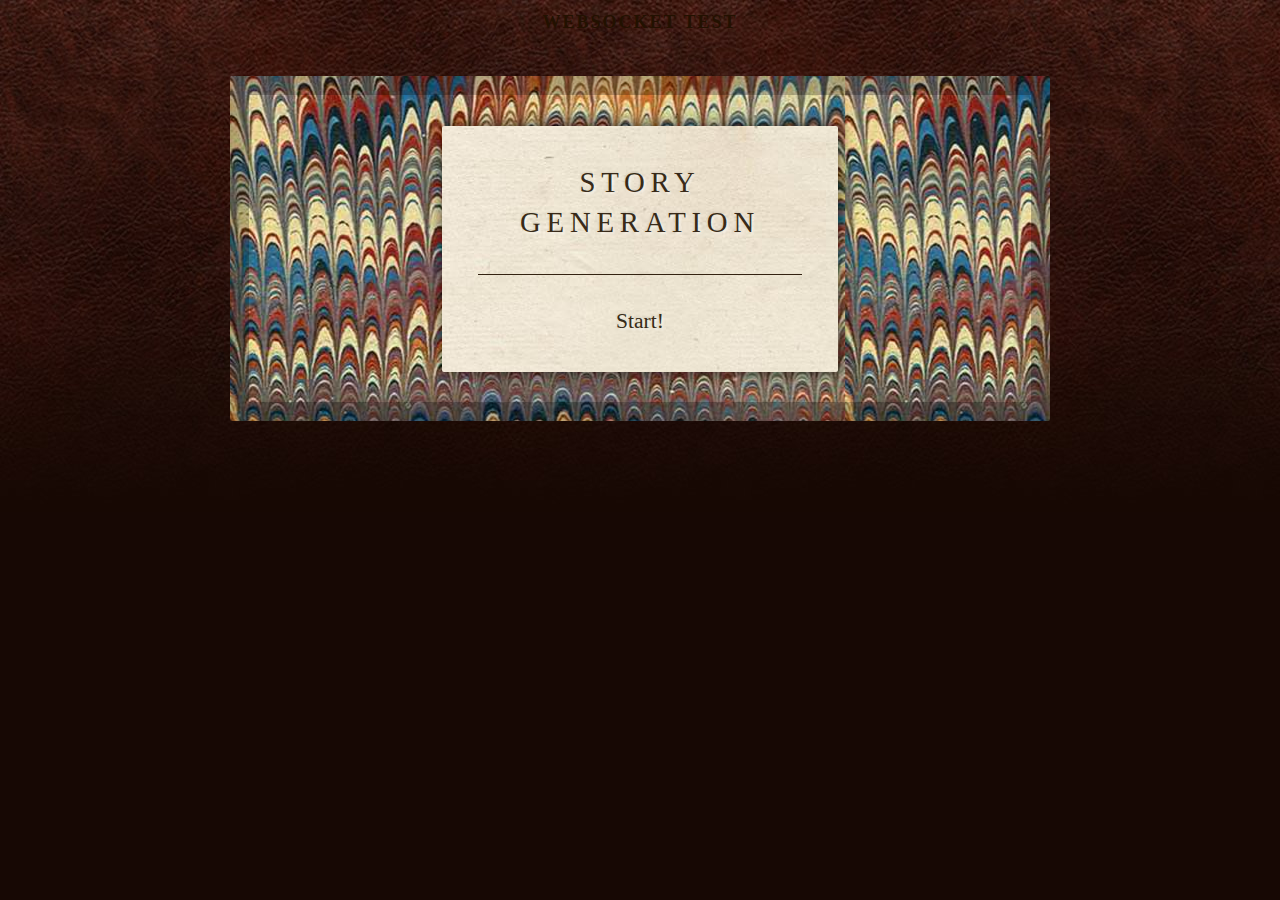
==== Undum-Client/Undum/undum-master/games/MyUndum.html @ 2d0ea7fe "Initial Commit" ====
<!DOCTYPE HTML>
<html lang="en">
  <head>
    <meta charset="utf-8">
    <!-- Game Title: edit this -->
    <title>Story Generation</title>
    <h1>WebSocket test</h1>
    	<script src="media/games/tutorial/index.js"></script>
    <!-- End of Game Title -->

    <!-- Remove this if you don't use the Tangerine font in your
         stylesheet -->
    <link href='http://fonts.googleapis.com/css?family=Tangerine'
          rel='stylesheet' type='text/css'>

    <!-- This is your game's stylesheet, modify it if you like. -->
    <link media="screen"
          rel="stylesheet" href="media/css/undum.css">

    <!-- Suppport for mobile devices. -->
    <meta name="viewport" content="user-scalable=no, width=device-width">
    <link rel="apple-touch-icon" href="media/img/iphone/icon.png">
    <link rel="apple-touch-startup-image" href="media/img/iphone/splash.png">
    <meta name="apple-mobile-web-app-capable" content="yes">
    <meta name="apple-mobile-web-app-status-bar-style" content="black">
    <!--[if !IE]>-->
    <link media="only screen and (max-width: 640px)"
          rel="stylesheet" type="text/css" href="media/css/undum-mobile.css">
    <!--<![endif]-->

  </head>
  <body>
    <!-- This isn't needed and isn't visible in desktop versions,
         because we can display the character information and the
         tools onscreen all the time. -->
    <div id="toolbar">
      <!-- Set this to be a small version of the title, for the
           toolbar on mobile devices. -->
      <h1>Undum</h1>
      <div class="nav">
        <a href="#" class="button" id="menu-button">Menu</a>
      </div>
    </div>
    <ul id="menu">
      <li><a href="#title, #content_wrapper">Story</a></li>
      <li><a href="#character_panel">Character</a></li>
      <li><a href="#info_panel">Info</a></li>
    </ul>

    <div id="page">

      <div id="tools_wrapper">

      </div> <!-- End of div.tools_wrapper -->

      <div id="mid_panel">
        <div id="title">
          <div class="label">
            <!-- Game Title: edit this -->
            <h1>Story Generation</h1>
            <h2>Start!</h2>
            <!-- End of Game Title -->

            <noscript><p class="noscript_message">This game requires 
              Javascript.</p></noscript>
            <!-- <p class="click_message">click to begin</p> -->
          </div>
        </div>

        <div id="content_wrapper">
          <div id="content">
          </div>
          <a name="end_of_content"></a>
        </div>

        <div id="legal">
          <!-- Your Copyright: edit this -->
          <p>Content and additional software and design &copy; 2010 IDM.</p>
          <!-- End of Your Copyright -->

          <!-- This Copyright line must remain in your final file. -->
          <p>
            Parts of the software and design &copy; 2010 IDM. Undum is
            available
            <a href="http://github.com/idmillington/undum">here</a>.
            Derivative works must include this copyright line and link.
          </p>
        </div>
      </div>
    </div> <!-- End of div.page -->

    <!-- Holds UI elements that will be cloned and placed in the main
         page. This block itself is always hidden. -->
    <div id="ui_library">
      <div id="quality" class="quality">
        <span class="name" data-attr="name"></span>
        <span class="value" data-attr="value"></span>
      </div>

      <div id="quality_group" class="quality_group">
        <h2 data-attr="title"></h2>
        <div class="qualities_in_group">
        </div>
      </div>

      <div id="progress_bar" class="progress_bar">
        <span class="name" data-attr="name"></span>
        <span class="value" data-attr="value"></span>
        <div class="progress_bar_track">
          <div class="progress_bar_color" data-attr="width">
          </div>
        </div>
        <span class="left_label" data-attr="left_label"></span>
        <span class="right_label" data-attr="right_label"></span>
      </div>

      <hr id="turn_separator">
    </div>

    <!-- You don't need to have this block here, but it is defined in
         the CSS file as hidden, so it is a good spot to hide content
         you want to load from your game code. See the
         tutorial.game.js file for details of how this is used. -->
    <div id="content_library">
      <div id="s_rooms">
        <h1>Situations</h1>
        <h1>WebSocket test</h1>
        <script src="index.js"></script>
        <p>
          In Undum, all interaction takes place in a situation. You
          can think of it either as a 'Room' in traditional
          interactive fiction (although it is less flexible than
          that), or as a 'Page' in a Choose Your Own Adventure book
          (though it is more = than that). At any point in
          time, the character is in exactly one situation, and that
          situation is responsible for everything that happens to
          them. Situations are chunks of code that generate the output
          you are reading here. For example, this text was generated
          by the <em>enter</em> method of the first situation.
        </p>
        <p class='transient'>
          Lets <a href='todo'>move on again</a>.
        </p>
      </div>

      <div id="s_saving">
        <h1>Saving and Loading</h1>
        <p>The only piece of the UI we haven't talked about is the
          'Save' and 'Erase' buttons on the left panel. These are only
          visible if your browser supports client-side data
          storage. Clicking 'Save' stores your game, so you can pick
          it up again later. There is currently no 'Load' button, the
          game loads when the page loads. There is also no way to save
          multiple games, and select which one you want to play. These
          are both things I'd like to change in the future.
        </p>
        <p>
          Potentially your game could generate huge amounts of
          text. And that would be difficult to store client side
          (there are unpredictable limits), especially when we move
          towards having multiple save files. So instead Undum saves
          your character as the list of links you clicked. Loading a
          save-file consists of playing through your game again,
          quickly. This is a beneficial approach for debugging too. It
          means when you're polishing and correcting typos, you can
          save and load the game and scroll through the transcript to
          see your corrections. If we saved the text, your save file
          would have the error in it and you'd have to manually replay
          the game to see the correction.
        </p>
        <p class='transient'>
          Time for the <a href='last'>last section</a>.
        </p>
      </div>
      <div id="rate_cur_page">
          <p class="transient">
          <h1>Rate this page</h1>
    	  <!--The radio button to rate the current page-->
    	  <FORM NAME=f1>
            <input type="radio" name="rating" value= 7>7(excellent)
            <br><input type="radio" name="rating" value= 6>6(very good)
            <br><input type="radio" name="rating" value= 5>5(good)
            <br><input type="radio" name="rating" value= 4>4(just okay)
            
            
            <br><input type="radio" name="rating" value= 3>3(no feeling)
            <br><input type="radio" name="rating" value= 2>2(a little bad)
            <br><input type="radio" name="rating" value= 1>1(bad)
            <br><input type="radio" name="rating" value= 0>0(unacceptable)
            
          </FORM>
		  <!--input type="submit" id="submit" onClick = GetSelectedItem()><a href="progress">choose file</a-->
          <div class='buttons'>
              <button id="submit">Submit</button>
          </div>
        </p>
    </div>
    <div id="rate_option">
        <li>
        <!--The radio button to rate the option-->
        <FORM NAME=f2>
            <b>Rate this option</b>
            <!--input type="radio" name="rating" value= 4>4(excellent)
            <input type="radio" name="rating" value= 3>3(good)
            <input type="radio" name="rating" value= 2>2(no feeling)
            <input type="radio" name="rating" value= 1>1(bad)
            <input type="radio" name="rating" value= 0>0(unacceptable)-->
            <input type="radio" name="rating" value= 4>4(excellent)
            <input type="radio" name="rating" value= 3>3
            <input type="radio" name="rating" value= 2>2
            <input type="radio" name="rating" value= 1>1
            <input type="radio" name="rating" value= 0>0(unacceptable)
        </FORM>
        </li>
    </div>


    <!-- Load the libraries we depend on -->
    <script type="text/javascript" src="media/js/jquery-1.4.2.min.js"></script>
    <script type="text/javascript" src="media/js/undum.js"></script>

    <!-- Change the name of this file. It is your main game file. -->
    <script type="text/javascript"
            src="media/games/tutorial/MyUndum.js"></script>
  </body>
</html>
---- Undum-Client/Undum/undum-master/games/media/css/undum.css ----
body {
    background: #170804 url("../img/page_bg.jpg") repeat-x left top;
    font-family: Palatino, Times, "Times New Roman", serif;
    font-size: 18px;
    line-height: 1.6em;
    background-attachment: fixed;
    overflow-y: scroll;
}

/* Basic structure */
#page {
    margin: 0 auto;
    position: relative;
}
#mid_panel {
    margin: 0 10.5em;
}

/* The title block */
#title, #title .label, #content, .tools {
    border-radius: 2px;
    -moz-border-radius: 2px;
    -webkit-border-radius: 2px;
}
#title {
    max-width: 40em;
    background: #e6e6c6 url("../img/title_bg.jpg") repeat -1.1em -1.1em;
    margin: 2.2em auto 1.1em auto;
    padding: 1.7em;
    border: 1.1em solid rgba(0,0,0,0.25);
    cursor: pointer; /* Until we click to start. */
}
#title .label {
    overflow: hidden;
    background: #e6e6c6 url("../img/text_bg.jpg") repeat left top;
    padding: 2.0em;
    margin: auto;
    max-width: 18em;
    -moz-box-shadow: 0 0 16px rgba(0,0,0,0.75);
    -webkit-box-shadow: 0 0 16px rgba(0,0,0,0.75);
    box-shadow: 0 0 16px rgba(0,0,0,0.75);
    position: relative;
}
#title h1 {
    font-size: 1.6em;
    line-height: 1.4em;
    letter-spacing: 0.2em;
    font-weight: normal;
    padding-bottom: 1.1em;
    border-bottom: 1px solid #321;
}
#title h2 {
    font-size: 1.2em;
    font-weight: normal;
    text-align: center;
    margin: 1.1em 0 0 0;
}
#title h3 {
    font-size: 1.0em;
    font-weight: normal;
    text-align: center;
    margin: 1.1em 0 0 0;
}
#title h1, #title h2, #title h3 {
    color: rgba(33,17,0,0.9);
    text-shadow: rgba(255,255,255,0.5) 2px 2px 2px,
    rgba(0,0,0,0.1) -1px -1px 2px;
}
#title h1 span.fancy {
    font-size: 2.5em;
    line-height: 0;
    font-family: Tangerine, Palatino, Times, "Times New Roman", serif;
    font-style: italic;
    margin: 0 -0.2em;
}
#title .click_message {
    display: none;
    left: 0;
    right: 0;
    bottom: 0;
    position: absolute;
    font-size: 0.9em;
    font-style: italic;
    text-align: center;
    color: #987;
}
#title .noscript_message {
    left: 0;
    right: 0;
    bottom: 0;
    position: absolute;
    font-size: 0.9em;
    font-style: italic;
    text-align: center;
    color: #943;
}

/* Main content */
#content_wrapper {
    max-width: 40em;
    position: relative;
    background: #e6e6c6 url("../img/text_bg.jpg") repeat left top;
    margin: 0.6em auto 1.1em auto;
    padding: 2.8em;
    display: none; /* Shown by Javascript */
    overflow: auto;
}
span.drop + p {
    text-indent: -0.4em;
}
p {
    margin: 0;
    transition: text-indent 0.25s ease;
    -moz-transition: text-indent 0.25s ease;
    -webkit-transition: text-indent 0.25s ease;
}
hr {
    border: none;
    background-color: rgba(0,0,0,0.25);
    margin: -1px 0 -1px -2.8em;
    width: 1.1em;
    height: 2px;
}
p + p, p + img + p, p + hr + p {
    text-indent: 1.6em;
}
#content h1 + p:first-line,
#content h1 + img + p:first-line {
    font-weight: bold;
    color: rgba(0,0,0,0.85);
}
#content h1 + p:first-letter,
#content h1 + img + p:first-letter {
    position: relative;
    padding-top: 0.1em;
    display: block;
    float: left;
    font-weight: normal;
    font-size: 3.2em;
    line-height: 0.8em;
    color: #210;
}
ul {
    margin: 0;
    padding: 0 0 0 1em;
}
ul.options {
    border: 2px solid #876;
    padding: 0;
    margin-bottom: 0.7em;
    list-style-type: none;
    border-radius: 4px;
    -moz-border-radius: 4px;
    -webkit-border-radius: 4px;
}
ul.options li {
    border-bottom: 1px solid #876;
    padding: 0.5em;
}
ul.options li:hover {
    background-color: rgba(153,136,119,0.2);
    cursor: pointer;
}
ul.options li:last-child {
    border-bottom: none;
}

h1 {
    font-size: 1.0em;
    text-transform: uppercase;
    letter-spacing: 2px;
    margin: 2.3em 0 1.1em 0;
    color: #210;
    text-align: center;
}
h1:first-child {
    margin-top: 0;
}
a {
    color: #900;
    text-decoration: none;
    border-bottom: 1px solid transparent;
}
a.raw {
    padding-right: 14px;
    background: transparent url("../img/external_link.png") no-repeat right 4px;
}
a:hover {
    border-bottom: 1px dotted #900;
}

img.float_right {
    float: right;
    margin: 1.1em 0 1.1em 1.1em;
}
img.float_left {
    float: left;
    margin: 1.1em 1.1em 1.1em 0;
}

#toolbar {
    display: none;
}

#tools_wrapper {
    position: fixed;
    max-width: 56em;
    top: 2.2em;
    left: 0.4em;
    right: 0.4em;
    margin: 0 auto;
    display: none; /* Shown by Javascript */
}
.tools {
    padding: 0.6em;
    width: 8.9em;
    background: #cec3ae url("../img/tools_bg.jpg") repeat left top;
    position: absolute;
}
.tools p {
    font-size: 0.95em;
    line-height: 1.5em;
}
.tools.left {
    left: 0;
}
.tools.right {
    right: 0;
}
.tools h1 {
    font-size: 1.0em;
    font-weight: normal;
    border-bottom: 1px solid #321;
    margin-bottom: 0.6em;
}
.buttons {
    padding-top: 0.6em;
    margin-top: 0.6em;
    border-top: 1px solid #321;
    text-align: center;
}
.buttons button {
    font-size: 0.8em;
    background: #876;
    color: #e6e6c6;
    border: none;
    padding: 0.3em 1.0em;
    cursor: pointer;
    border-radius: 4px;
    -moz-border-radius: 4px;
    -webkit-border-radius: 4px;
}
.buttons button:hover {
    background: #987;
}
.buttons button + button {
    margin-left: 0.3em;
}
.buttons button[disabled], .buttons button[disabled]:hover {
    background: #ba9;
    color: #dcb;
    cursor: default;
}

#legal {
    max-width: 40em;
    color: #654;
    margin: 1em auto 0 auto;
    padding-bottom: 2.2em;
    display: none; /* Shown by Javascript */
}
#legal p {
    font-size: 0.7em;
    line-height: 1.3em;
    margin-bottom: 0.5em;
}
#legal p + p {
    text-indent: 0;
}

#character {
    font-size: 1.0em;
    line-height: 1.4em;
}
#qualities .quality, #character_text {
    position: relative;
    clear: both;
    overflow: hidden;
    margin: 0 -0.25em;
    padding: 0 0.25em;
}
#character_text {
    margin-bottom: 0.6em;
}
#character_text_content {
    position: relative;
    z-index: 100;
}
#qualities span {
    position: relative;
    z-index: 100;
}
#qualities span.name {
    float: left;
}
#qualities span.value {
    float: right;
}
.highlight {
    background: rgba(255, 255, 0, 0.75);
    position: absolute;
    left: -4px;
    right: -4px;
    top: 0;
    bottom: 0;
}
#qualities h2 {
    margin: 0.5em 0 0.25em 0;
    font-size: 1.0em;
    border-bottom: 1px solid #321;
}

.progress_bar {
    position: relative;
    overflow: hidden;
    margin: 0.6em 0;
}
.progress_bar_track {
    z-index: 100;
    background: rgba(255,255,255,0.25);
    border: 2px solid #876;
    height: 0.75em;
    width: 27.7em;
    clear: both;
    border-radius: 4px;
    -moz-border-radius: 4px;
    -webkit-border-radius: 4px;
}
.progress_bar_color {
    background: #987;
    width: 0;
    height: 0.75em;
}
.progress_bar span {
    z-index: 100;
}
.progress_bar .name {
    font-weight: bold;
}
.progress_bar .value {
    float: right;
}
.progress_bar .left_label {
    float: left;
}
.progress_bar .right_label {
    float: right;
}
#content_library, #ui_library {
    display: none;
}
#menu {
    display: none;
}
---- Undum-Client/Undum/undum-master/games/media/css/undum-mobile.css ----
body {
    margin: 0;
    font-size: 18.5px;
    line-height: 1.5em;
    -webkit-text-size-adjust: none;
}

/* Structure */
#page {
    padding-top: 1.9em;
    margin: 0.5em;
}
#mid_panel {
    margin: 0;
}

/* Title */
#title {
    margin-top: -1.5em;
    padding: 1.0em 0.5em;
}
#title .label  {
    font-size: 0.65em;
    max-width: 25em;
    padding: 2.0em;
}

/* Side panels */
#tools_wrapper {
    position: static;
}
.tools {
    background-image: url("../img/text_bg.jpg");
    position: relative;
    width: auto;
}
#character_panel {
    display: none;
}
#info_panel {
    display: none;
}
#tools_wrapper {
    display: block;
}

/* Main content */
#content_wrapper {
    width: auto;
    padding: 2.0em;
}
#content {
    font-size: 16px;
    line-height: 1.5em;
}

/* Toolbar and menu */
#toolbar {
    position: fixed;
    z-index: 300;
    left: 0;
    right: 0;
    top: 0;
    background: transparent url("../img/toolbar_bg.jpg") repeat-x top left;
    height: 36px;
    padding: 8px;
    overflow: hidden;
    -moz-box-shadow: 0 0 16px rgba(0,0,0,0.75);
    -webkit-box-shadow: 0 0 16px rgba(0,0,0,0.75);
    box-shadow: 0 0 16px rgba(0,0,0,0.75);
}
#toolbar h1 {
    float: left;
    font-weight: normal;
    font-size: 22px;
    margin: 8px 0 0 0;
    padding: 0 10px;
    color: #fc6;
    text-shadow: 0 -1px 0 rgba(0,0,0,0.4);
}
#toolbar .nav {
    float: right;
    margin: 0;
}
#toolbar .nav a {
    font-size: 16px;
    line-height: 20px;
    color: white;
    padding: 4px 16px;
    float: right;
    text-decoration: none;\
    text-shadow: 0 1px 0 rgba(0,0,0,0.4);
    -webkit-border-radius: 6px;
    background-image: -webkit-gradient(linear, left top, left bottom,
                                       from(#C00), color-stop(0.45, #a00),
                                       color-stop(0.55, #900), to(#900));
    border: 2px solid #600;
}
#menu {
    display: none;
    position: fixed;
    top: 52px;
    left: 0;
    right: 0;
    font-size: 16px;
    background-image: url("../img/tools_bg.jpg");
    z-index: 200;
    list-style-type: none;
    padding: 10px 0 0 0;
    margin: 0;
    opacity: 0.95;
    -moz-box-shadow: 0 0 16px rgba(0,0,0,0.75);
    -webkit-box-shadow: 0 0 16px rgba(0,0,0,0.75);
    box-shadow: 0 0 16px rgba(0,0,0,0.75);
}
#menu li {
    border-bottom: 1px solid rgba(0,0,0,0.25);
}
#menu li:last-child {
    border-bottom: none;
}
#menu a {
    display: block;
    padding: 10px 20px;
}
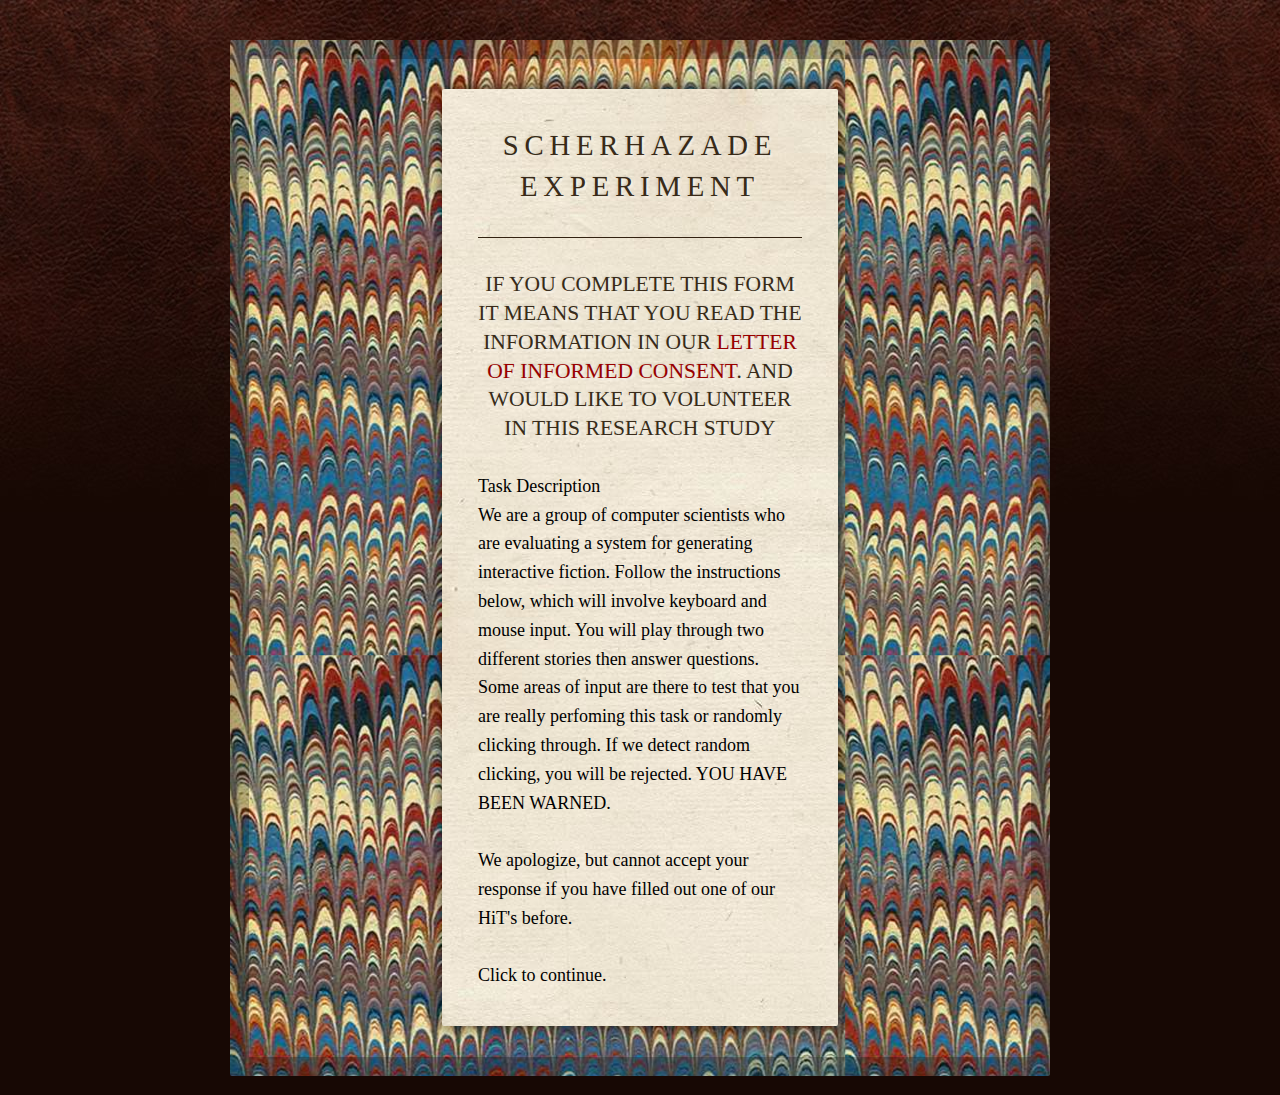
==== commit b1cafaf5: "MyUndum Changes" ====
--- a/Undum-Client/Undum/undum-master/games/MyUndum.html
+++ b/Undum-Client/Undum/undum-master/games/MyUndum.html
@@ -4,8 +4,6 @@
     <meta charset="utf-8">
     <!-- Game Title: edit this -->
     <title>Story Generation</title>
-    <h1>WebSocket test</h1>
-    	<script src="media/games/tutorial/index.js"></script>
     <!-- End of Game Title -->
 
     <!-- Remove this if you don't use the Tangerine font in your
@@ -14,6 +12,14 @@
           rel='stylesheet' type='text/css'>
 
     <!-- This is your game's stylesheet, modify it if you like. -->
+    <!-- CSS goes in the document HEAD or added to your external stylesheet -->
+
+    <style>
+    table, th, td {
+        border: 1px solid black;
+    }
+    </style>
+
     <link media="screen"
           rel="stylesheet" href="media/css/undum.css">
 
@@ -48,17 +54,18 @@
     </ul>
 
     <div id="page">
-
-      <div id="tools_wrapper">
-
-      </div> <!-- End of div.tools_wrapper -->
-
       <div id="mid_panel">
         <div id="title">
           <div class="label">
             <!-- Game Title: edit this -->
-            <h1>Story Generation</h1>
-            <h2>Start!</h2>
+            <h1>Scherhazade Experiment</h1>
+            <h2>IF YOU COMPLETE THIS FORM IT MEANS THAT YOU READ THE INFORMATION IN OUR <a href='CONSENT FORM.pdf' target='_blank' class='sticky'>LETTER OF INFORMED CONSENT</a>. AND WOULD LIKE TO VOLUNTEER IN THIS RESEARCH STUDY</h2>
+            <br>
+            <p>Task Description<br>We are a group of computer scientists who are evaluating a system for generating interactive fiction. Follow the instructions below, which will involve keyboard and mouse input. You will play through two different stories then answer questions. Some areas of input are there to test that you are really perfoming this task or randomly clicking through. If we detect random clicking, you will be rejected. YOU HAVE BEEN WARNED.<br>
+              <br>
+              We apologize, but cannot accept your response if you have filled out one of our HiT's before.
+              <br><br>
+              Click to continue.</p>
             <!-- End of Game Title -->
 
             <noscript><p class="noscript_message">This game requires 
@@ -88,6 +95,15 @@
         </div>
       </div>
     </div> <!-- End of div.page -->
+
+      <div id="tools_wrapper">
+        <div id="info_panel" class="tools left">
+
+          <!-- Game Background: edit this -->
+          <h1>Progress</h1>
+          <p id="progressNum" align="center">Part 1 of 8</p>
+        </div>
+      </div> <!-- End of div.tools_wrapper -->
 
     <!-- Holds UI elements that will be cloned and placed in the main
          page. This block itself is always hidden. -->
@@ -125,18 +141,7 @@
       <div id="s_rooms">
         <h1>Situations</h1>
         <h1>WebSocket test</h1>
-        <script src="index.js"></script>
         <p>
-          In Undum, all interaction takes place in a situation. You
-          can think of it either as a 'Room' in traditional
-          interactive fiction (although it is less flexible than
-          that), or as a 'Page' in a Choose Your Own Adventure book
-          (though it is more = than that). At any point in
-          time, the character is in exactly one situation, and that
-          situation is responsible for everything that happens to
-          them. Situations are chunks of code that generate the output
-          you are reading here. For example, this text was generated
-          by the <em>enter</em> method of the first situation.
         </p>
         <p class='transient'>
           Lets <a href='todo'>move on again</a>.
@@ -145,28 +150,9 @@
 
       <div id="s_saving">
         <h1>Saving and Loading</h1>
-        <p>The only piece of the UI we haven't talked about is the
-          'Save' and 'Erase' buttons on the left panel. These are only
-          visible if your browser supports client-side data
-          storage. Clicking 'Save' stores your game, so you can pick
-          it up again later. There is currently no 'Load' button, the
-          game loads when the page loads. There is also no way to save
-          multiple games, and select which one you want to play. These
-          are both things I'd like to change in the future.
-        </p>
         <p>
-          Potentially your game could generate huge amounts of
-          text. And that would be difficult to store client side
-          (there are unpredictable limits), especially when we move
-          towards having multiple save files. So instead Undum saves
-          your character as the list of links you clicked. Loading a
-          save-file consists of playing through your game again,
-          quickly. This is a beneficial approach for debugging too. It
-          means when you're polishing and correcting typos, you can
-          save and load the game and scroll through the transcript to
-          see your corrections. If we saved the text, your save file
-          would have the error in it and you'd have to manually replay
-          the game to see the correction.
+        </p>
+        <p>
         </p>
         <p class='transient'>
           Time for the <a href='last'>last section</a>.
--- a/Undum-Client/Undum/undum-master/games/media/css/undum.css
+++ b/Undum-Client/Undum/undum-master/games/media/css/undum.css
@@ -13,7 +13,7 @@
     position: relative;
 }
 #mid_panel {
-    margin: 0 10.5em;
+    margin: 0 3em;
 }
 
 /* The title block */
